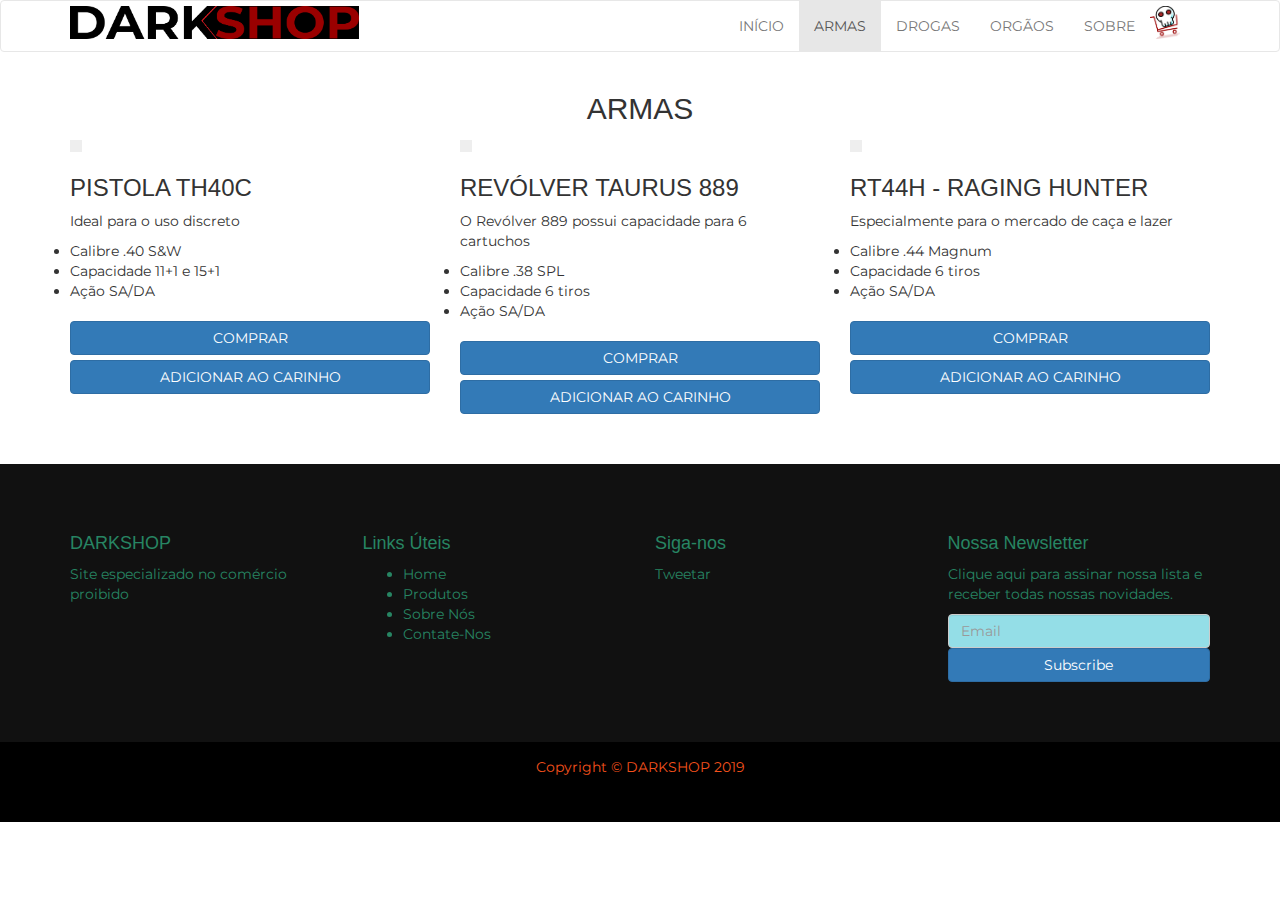
==== armas.html @ 75d6cc61 "tooltip&twitter" ====
<!DOCTYPE html>
<html lang="pt-br">
<head>
    <meta charset="UTF-8">
    <title>DarkShop | Armas</title>
    <!-- Links  -->
<link rel="stylesheet" href="https://maxcdn.bootstrapcdn.com/bootstrap/3.4.0/css/bootstrap.min.css">
<script src="https://ajax.googleapis.com/ajax/libs/jquery/3.4.1/jquery.min.js"></script>
<script src="https://maxcdn.bootstrapcdn.com/bootstrap/3.4.0/js/bootstrap.min.js"></script>

<link id="icon" href="img/carinhodarkshop.png" rel="icon" type="image/x-icon"> 

<link href="https://fonts.googleapis.com/css?family=Montserrat&display=swap" rel="stylesheet">

<link rel="stylesheet" href="css/darkcss.css"> 

</head>

<body>
    <nav class="navbar navbar-default navbar-cor">
        <div class="container">
            <div class="navbar-header">
                <a href="index.html" class="navbar-brand"><img id="navbar-brand-dark" src="img/darkletralogo.png"></a>
                <button class="navbar-toggle glyphicon glyphicon-menu-hamburger"
                    data-toggle="collapse" data-target="#dark-navbar"></button>
            </div>
        

        <ul id="dark-navbar" class="nav navbar-nav navbar-right collapse navbar-collapse">
            <li><a href="index.html">INÍCIO</a></li>
            <li class="active"><a href="armas.html">ARMAS</a></li>
            <li><a href="drogas.html">DROGAS</a></li>
            <li><a href="orgaos.html">ORGÃOS</a></li>
            <li><a href="sobre.html">SOBRE</a></li>
            <li><a href="carinho.html" class="navbar-brand" data-toggle="tooltip" title="Carinho" data-placement="bottom">
            <img id="navbar-brand-dark" src="img/carinhodarkshop.png"></a></li>
      
      </div>
      <script>
          $(document).ready(function(){
            $('[data-toggle="tooltip"]').tooltip();   
          });
          </script>
              </ul>
              </div>
              
          </nav>
<!-- PRODUTOS -->
        <div id="army" class="container"> 
            <div class="row">
                <h2 class="text-uppercase text-center">ARMAS</h2>
            </div>
            <div class="row">
                <div id="p00" class="col-sm-4" text-center>
                    <img class="dark-drogas" src="https://www.taurusarmas.com.br/assets/img/content/products/thumbs/product-246-photo-5_690x460.png" alt="">
                    <h3 class="text-uppercase">PISTOLA TH40C</h3>
                    <p>Ideal para o uso discreto</p>
                    <div class="licoment">
                    <li>Calibre  .40 S&W</li>
                    <li>Capacidade 11+1  e 15+1 </li>
                    <li>Ação SA/DA</li>
                    </div>
                    <button type="submit" class="btn btn-primary btn btn-default btn-block text-uppercase">Comprar</button>
                    <button type="submit" class="btn btn-primary btn btn-default btn-block text-uppercase">Adicionar ao Carinho</button>
                    
                </div>

                <div id="p01" class="col-sm-4" text-center>
                        <img class="dark-drogas" src="https://www.taurusarmas.com.br/assets/img/content/products/product-146-photo-3.png" alt="">
                        <h3 class="text-uppercase">REVÓLVER TAURUS 889</h3>
                        <p>O Revólver 889 possui capacidade para 6 cartuchos</p>
                        <div class="licoment">
                        <li>Calibre .38 SPL</li>
                        <li>Capacidade 6 tiros</li>
                        <li>Ação SA/DA</li>
                        </div>
                        <button type="submit" class="btn btn-primary btn btn-default btn-block text-uppercase">Comprar</button>
                    <button type="submit" class="btn btn-primary btn btn-default btn-block text-uppercase">Adicionar ao Carinho</button>
                    </div>

                <div id="p02" class="col-sm-4" text-center>
                        <img class="dark-drogas" src="https://www.taurusarmas.com.br/assets/img/content/products/thumbs/product-256-photo-14_690x460.png" alt="">
                        <h3 class="text-uppercase">RT44H - RAGING HUNTER</h3>
                        <p>Especialmente para o mercado de caça e lazer</p>
                        <div class="licoment">
                        <li>Calibre .44 Magnum</li>
                        <li>Capacidade 6 tiros</li>
                        <li>Ação SA/DA</li>
                        </div>
                        <button type="submit" class="btn btn-primary btn btn-default btn-block text-uppercase">Comprar</button>
                    <button type="submit" class="btn btn-primary btn btn-default btn-block text-uppercase">Adicionar ao Carinho</button>
                    </div>
            </div>
       </div>
       <footer id="footer">
            <div class="footer-top">
                <div class="container">
                    <div class="row">
    
                        <div class="col-lg-3 col-md-3 footer-info">
                            <h4>DARKSHOP</h4>
                            <p>Site especializado no comércio proibido</p>
                        </div>
    
                        <div class="col-lg-3 col-md6 footer-links">
                            <h4>Links Úteis</h4>
                            <ul>
                                <li><i class="ion-ios-arrow-right"></i><a href="index.html">Home</a></li>
                                <li><i class="ion-ios-arrow-right"></i><a href="armas.html">Produtos</a></li>
                                <li><i class="ion-ios-arrow-right"></i><a href="sobre.html">Sobre Nós</a></li>
                                <li><i class="ion-ios-arrow-right"></i><a href="#">Contate-Nos</a></li>
                            </ul>
                        </div>
                        <div class="col-lg-3 col-md-6 footer-contact">
                        <h4>Siga-nos</h4>
                        <a href="http://twitter.com/share" class="twitter-share-button" 
              data-url="https://twitter.com/login?lang=pt" data-text="" data-count="horizontal" data-via="@Darkshop" data-lang="pt">Tweetar</a>
              <script type="text/javascript" src="http://platform.twitter.com/widgets.js">
              </script>
                        <a href="#" class="instragram">  <i class="fa fa-instagram">        </i>    </a>
                        <a href="#" class="facebook">    <i class="fab fa-facebook-square"> </i>    </a>
                        </div>
    
                        <div class="col-lg-3 col-md6 footer-newsletter">
                        <h4>Nossa Newsletter</h4>
                        <p>
                            Clique aqui para assinar nossa lista e receber
                            todas nossas novidades.
                        </p>
                        <form action="sobre.html" method="post">
                                <input id="email" type="email" class="form-control" name="email" placeholder="Email " ><input class="btn btn-primary btn-block type="submit" value="Subscribe">
                        </form>
                    </div>
    
                        </div>
                    </div>
                </div>
            <p class="copyright text-muted text-center"> Copyright &copy; DARKSHOP 2019</p>
        </footer>
</body>

</html>
---- css/darkcss.css ----
body{
    font-family: 'Montserrat'
}
.navbar-cor{
    background: #ffffff;
}
#navbar-brand-dark{
    height: 33px;
    margin-top: -10px;
}
.text-sobre{
    /* text-decoration: underline; */
    font-style: italic;
}
#row-text{
    font-size: xx-large;
    
}
h1,h2,h3,h4,h6{
    font-family: Monteserrat, sans-serif;
}
.dark-drogas{
    border: 6px solid #eee;
    width: 100%;
   
}
.licoment{
    margin-bottom: 20px;
}
/* footer */
#footer{
    background: #000;
    padding: 0 0 30px 0;
    color: #278563;
    font-size: 14px;
}
#footer .footer-top{
    background: #111;
    padding: 60px 0 30px 0;
}
#footer .footer-top .footer info{
    margin-bottom: 30px
}
#footer .footer-top .footer-info h3{
    font-size: 34px;
}
#footer a:link, :visited{
    list-style: none;
    text-decoration:none;
    color:#278563;
}
#footer .footer-top .footer-links ul a:hover{ 
    color:#f4511c;
}
#footer .footer-top .footer-contact{
    margin-bottom: 30px;
}
#footer .footer-top .footer-contact p{
    line-height: 26px;
}
#footer .footer-top .footer-newsletter{
    margin-bottom: 30px;
}
#footer .footer-top .footer-newsletter imput[type="email"]{
    border:0;
    padding: 6px 8px;
    width: 65%;
}
#footer .footer-top .footer-newsletter imput[type="submit"]{
    background:#f4511e;
    border:0;
    width: 35%;
    padding: 6px 0px;
    text-align: center;
    color: #fff;
    transition:0.3s;
    cursor: pointer;
}
#footer .footr-top .footer-newsletter imput[type="submit"]:hover{
    background: #13a456;
}
#footer .copyright{
    text-align: center;
    padding-top: 15px;
    padding-bottom: 15px;
    background: #000000;
    color: #f4511c;
    margin: 0;
}
.form-control {
    background-color:rgb(148, 222, 231);
}
.form-control:hover{
    background-color:rgb(109, 196, 207);
}
/* Slide */
.item p{
    color: #000;
    /* font-size: 21pt; */
    margin-top: 150%;
    /* margin-left:-20%; */
    /* margin-right: 10%;*/
    line-height: 200%;
    line-break: inherit;
    line-clamp: 50%;

    /* text-align: center;*/
} 
#army{
    padding-bottom:50px; 
}
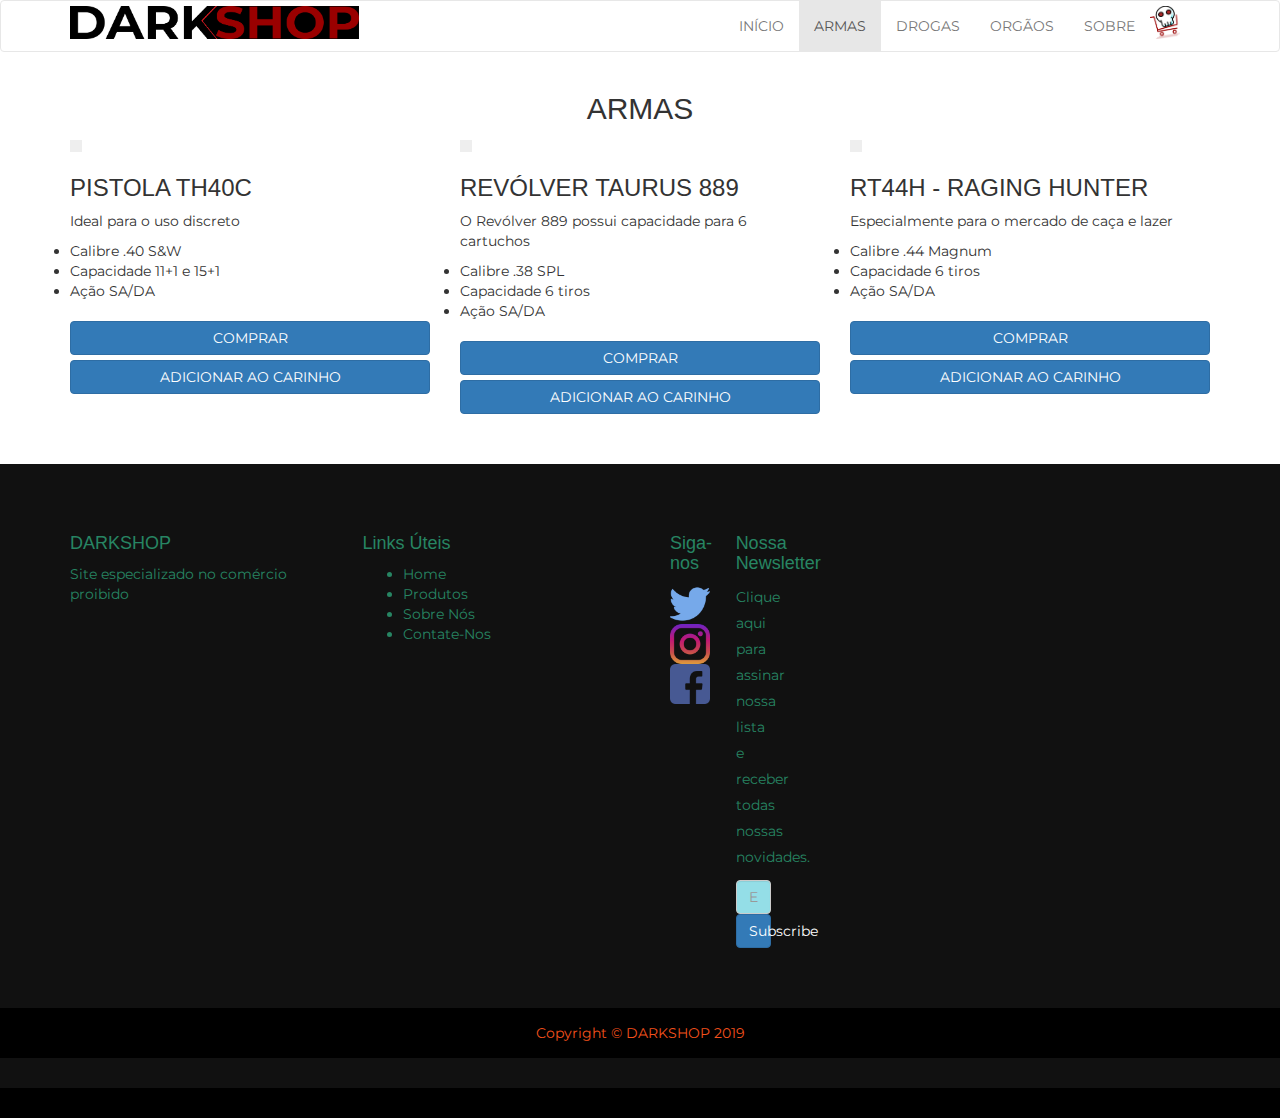
==== commit c9fb37d0: "icon" ====
--- a/armas.html
+++ b/armas.html
@@ -112,23 +112,23 @@
                             </ul>
                         </div>
                         <div class="col-lg-3 col-md-6 footer-contact">
-                        <h4>Siga-nos</h4>
-                        <a href="http://twitter.com/share" class="twitter-share-button" 
-              data-url="https://twitter.com/login?lang=pt" data-text="" data-count="horizontal" data-via="@Darkshop" data-lang="pt">Tweetar</a>
-              <script type="text/javascript" src="http://platform.twitter.com/widgets.js">
-              </script>
-                        <a href="#" class="instragram">  <i class="fa fa-instagram">        </i>    </a>
-                        <a href="#" class="facebook">    <i class="fab fa-facebook-square"> </i>    </a>
-                        </div>
-    
-                        <div class="col-lg-3 col-md6 footer-newsletter">
+                                <div class="col-lg-3 col-md-6 footer-contact">
+
+                                        <h4>Siga-nos</h4>
+                                  
+                                        <a target="_blank" href="https://twitter.com/login?lang=pt"><img src="img/index/twitter.png" alt="Twitter" width=40 height=40/></a>
+                                        <a target="_blank" href="https://www.instagram.com/accounts/login/?hl=pt-br"><img src="img/index/instagram.png" alt="Instagram" width=40 height=40/></a>
+                                        <a target="_blank" href="https://www.facebook.com/Darkshop-324207518508771/"><img src="img/index/facebook.png" alt="Facebook" width=40 height=40/></a> 
+                                        </div>
+                                    <div class="col-lg-3 col-md6 footer-newsletter">
                         <h4>Nossa Newsletter</h4>
                         <p>
                             Clique aqui para assinar nossa lista e receber
                             todas nossas novidades.
                         </p>
                         <form action="sobre.html" method="post">
-                                <input id="email" type="email" class="form-control" name="email" placeholder="Email " ><input class="btn btn-primary btn-block type="submit" value="Subscribe">
+                        <input id="email" type="email" class="form-control" name="email" placeholder="Email " >
+                        <button type="submit" class="btn btn-primary btn btn-default btn-block">Subscribe</button>
                         </form>
                     </div>
     
--- a/css/darkcss.css
+++ b/css/darkcss.css
@@ -96,15 +96,10 @@
 /* Slide */
 .item p{
     color: #000;
-    /* font-size: 21pt; */
-    margin-top: 150%;
-    /* margin-left:-20%; */
-    /* margin-right: 10%;*/
-    line-height: 200%;
-    line-break: inherit;
-    line-clamp: 50%;
-
-    /* text-align: center;*/
+    font-size: 21pt;
+    margin-top: 50%;
+    margin-left:50%; 
+    text-align: left;
 } 
 #army{
     padding-bottom:50px; 
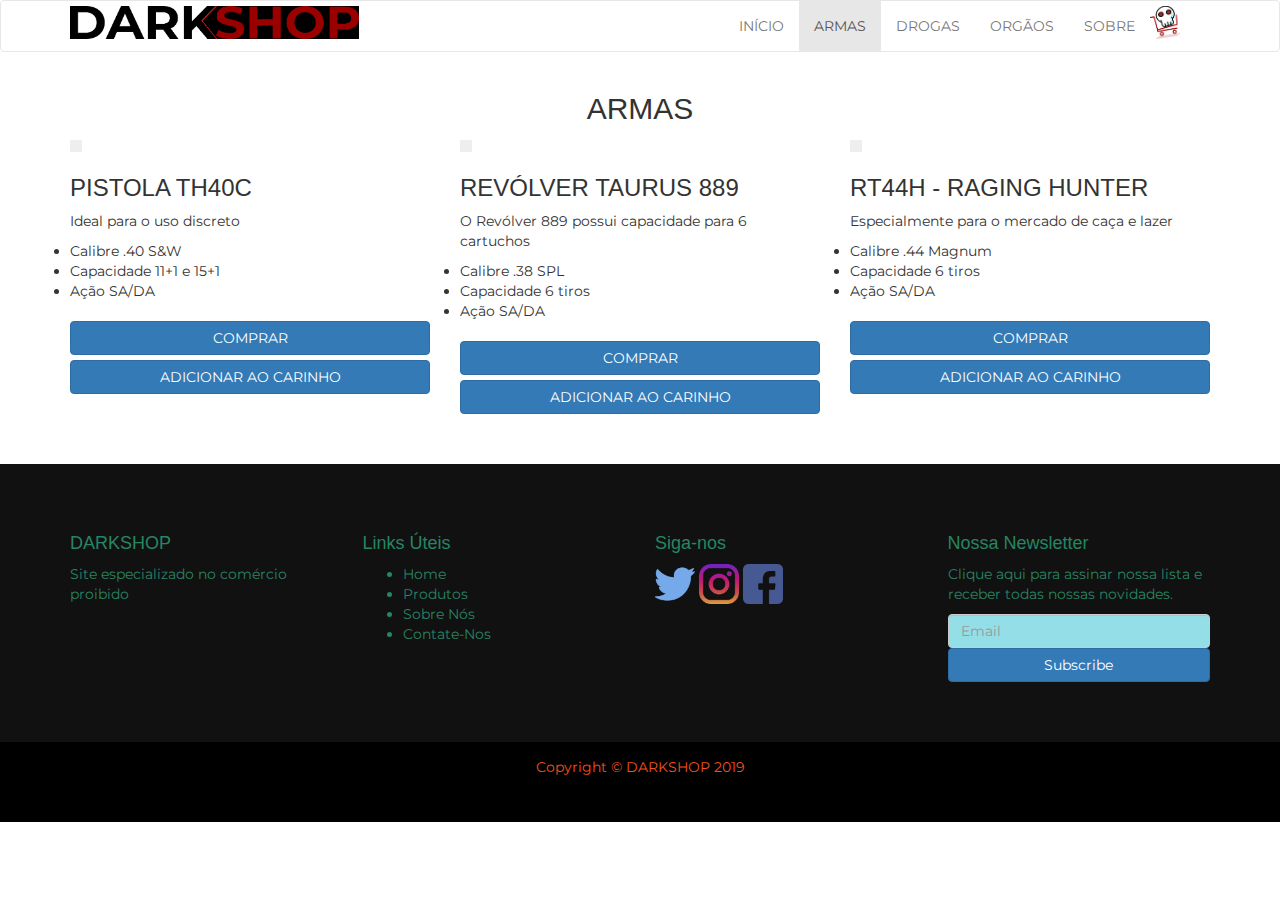
==== commit d71608d4: "ajust" ====
--- a/armas.html
+++ b/armas.html
@@ -112,15 +112,13 @@
                             </ul>
                         </div>
                         <div class="col-lg-3 col-md-6 footer-contact">
-                                <div class="col-lg-3 col-md-6 footer-contact">
-
-                                        <h4>Siga-nos</h4>
-                                  
-                                        <a target="_blank" href="https://twitter.com/login?lang=pt"><img src="img/index/twitter.png" alt="Twitter" width=40 height=40/></a>
-                                        <a target="_blank" href="https://www.instagram.com/accounts/login/?hl=pt-br"><img src="img/index/instagram.png" alt="Instagram" width=40 height=40/></a>
-                                        <a target="_blank" href="https://www.facebook.com/Darkshop-324207518508771/"><img src="img/index/facebook.png" alt="Facebook" width=40 height=40/></a> 
-                                        </div>
-                                    <div class="col-lg-3 col-md6 footer-newsletter">
+                                <h4>Siga-nos</h4>
+              
+                                <a target="_blank" href="https://twitter.com/login?lang=pt"><img src="img/index/twitter.png" alt="Twitter" width=40 height=40/></a>
+                                <a target="_blank" href="https://www.instagram.com/accounts/login/?hl=pt-br"><img src="img/index/instagram.png" alt="Instagram" width=40 height=40/></a>
+                                <a target="_blank" href="https://www.facebook.com/Darkshop-324207518508771/"><img src="img/index/facebook.png" alt="Facebook" width=40 height=40/></a> 
+                                </div>
+                        <div class="col-lg-3 col-md6 footer-newsletter">
                         <h4>Nossa Newsletter</h4>
                         <p>
                             Clique aqui para assinar nossa lista e receber
@@ -128,7 +126,7 @@
                         </p>
                         <form action="sobre.html" method="post">
                         <input id="email" type="email" class="form-control" name="email" placeholder="Email " >
-                        <button type="submit" class="btn btn-primary btn btn-default btn-block">Subscribe</button>
+                         <button type="submit" class="btn btn-primary btn btn-default btn-block">Subscribe</button>
                         </form>
                     </div>
     
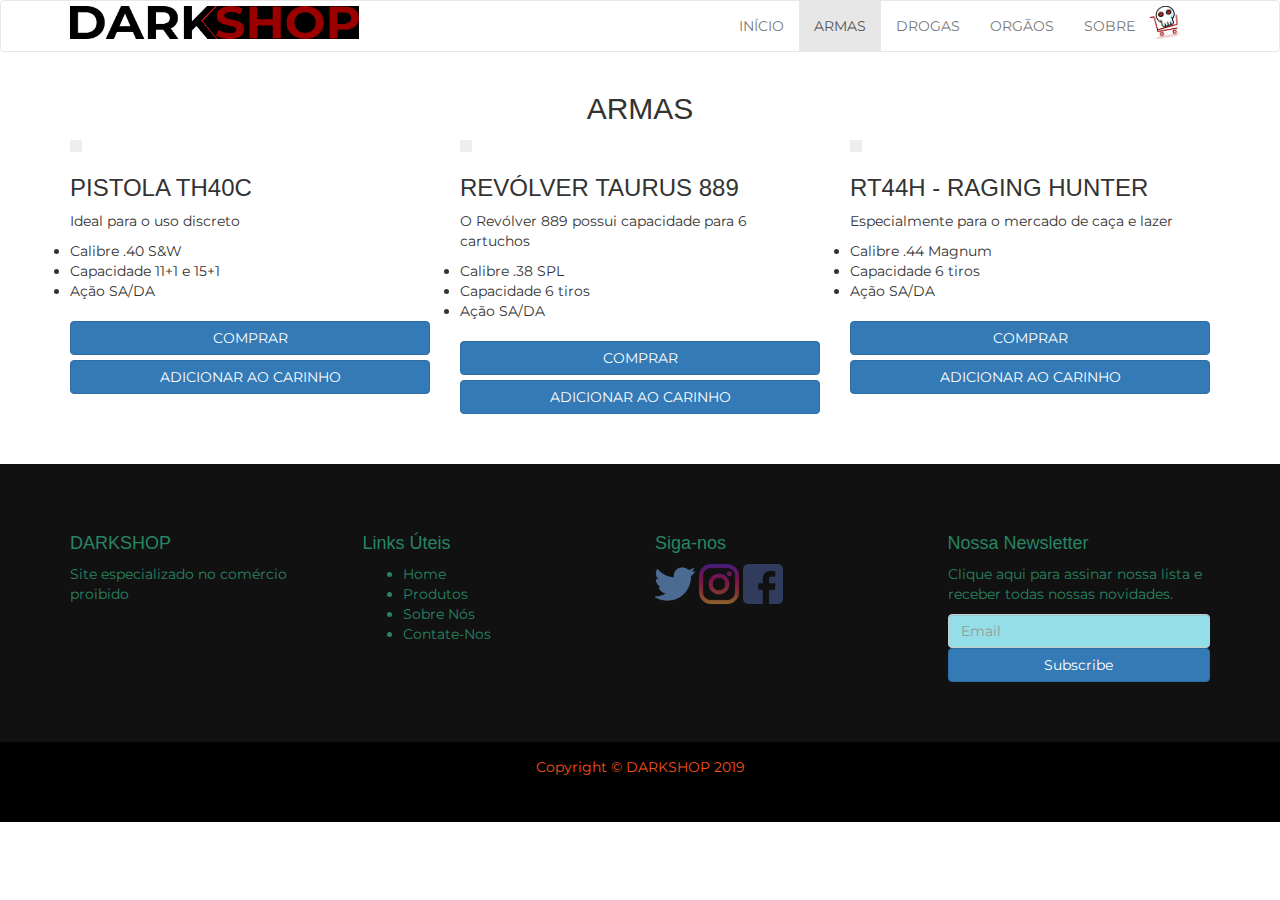
==== commit 08cac35e: "mobile portable" ====
--- a/armas.html
+++ b/armas.html
@@ -2,6 +2,8 @@
 <html lang="pt-br">
 <head>
     <meta charset="UTF-8">
+    <meta name="viewport" content="width=device-width, initial-scale=1.0">
+    <meta http-equiv="X-UA-Compatible" content="ie=edge">
     <title>DarkShop | Armas</title>
     <!-- Links  -->
 <link rel="stylesheet" href="https://maxcdn.bootstrapcdn.com/bootstrap/3.4.0/css/bootstrap.min.css">
--- a/css/darkcss.css
+++ b/css/darkcss.css
@@ -92,6 +92,7 @@
 }
 .form-control:hover{
     background-color:rgb(109, 196, 207);
+
 }
 /* Slide */
 .item p{
@@ -104,3 +105,15 @@
 #army{
     padding-bottom:50px; 
 }
+.footer-contact a{
+    opacity: 0.6;
+    transition: 0.3s;
+  }
+  
+  .footer-contact a:hover {opacity: 1}
+
+/* .footer-contact a:hover{
+    color: #f4511c;
+    scale: 1.2;
+    transition-delay: 3s;
+} */
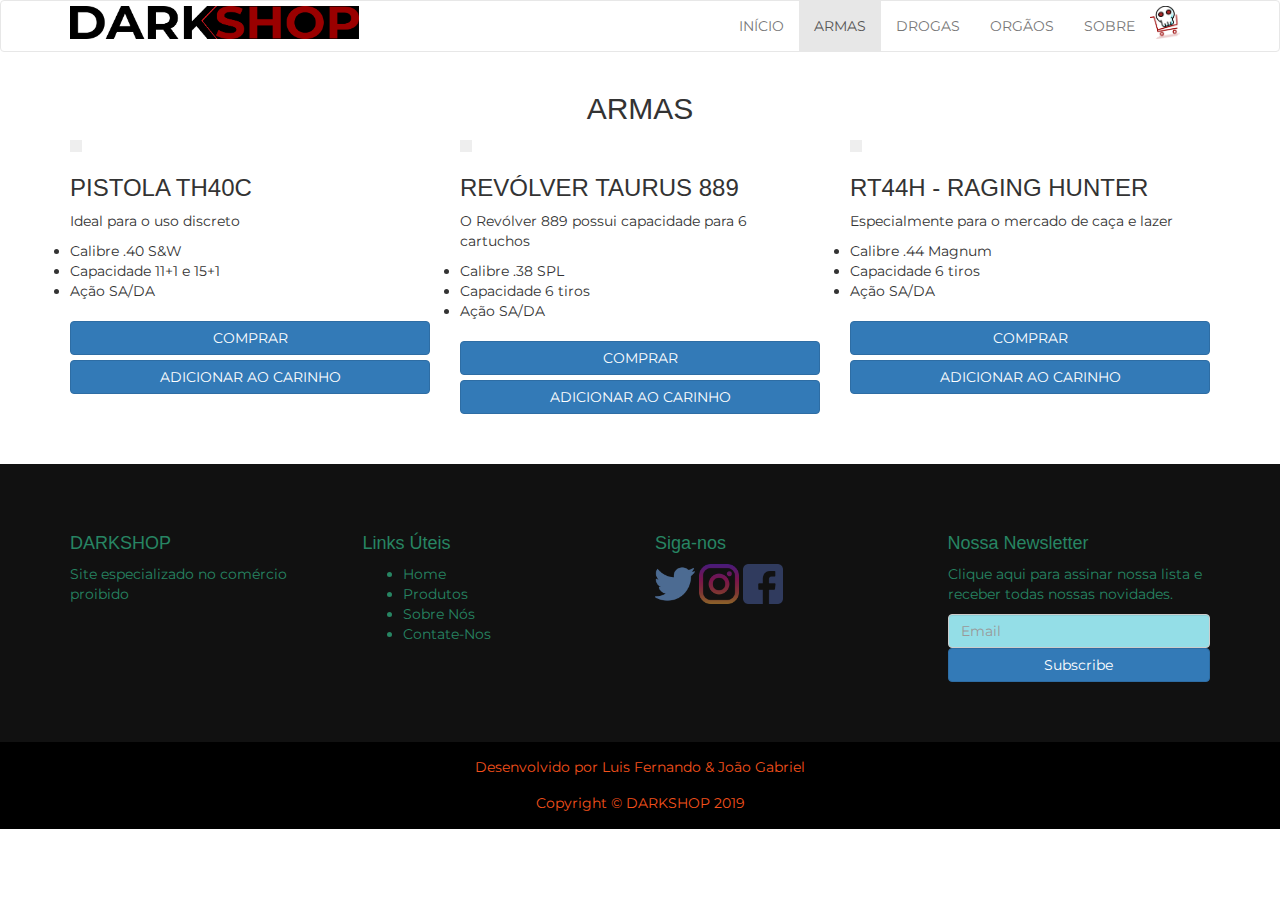
==== commit 400bb227: "incorporação de links no button" ====
--- a/armas.html
+++ b/armas.html
@@ -62,9 +62,10 @@
                     <li>Capacidade 11+1  e 15+1 </li>
                     <li>Ação SA/DA</li>
                     </div>
-                    <button type="submit" class="btn btn-primary btn btn-default btn-block text-uppercase">Comprar</button>
-                    <button type="submit" class="btn btn-primary btn btn-default btn-block text-uppercase">Adicionar ao Carinho</button>
-                    
+                    <div class="comprarcar">
+                        <button type="link" class="btn btn-primary btn btn-default btn-block text-uppercase"><a class="btn-block" href="aten.html">Comprar</a></li></button>
+                        <button type="link" class="btn btn-primary btn btn-default btn-block text-uppercase"><a class="btn-block" href="aten.html">Adicionar ao carinho</a></li></button>
+                        </div> 
                 </div>
 
                 <div id="p01" class="col-sm-4" text-center>
@@ -76,9 +77,11 @@
                         <li>Capacidade 6 tiros</li>
                         <li>Ação SA/DA</li>
                         </div>
-                        <button type="submit" class="btn btn-primary btn btn-default btn-block text-uppercase">Comprar</button>
-                    <button type="submit" class="btn btn-primary btn btn-default btn-block text-uppercase">Adicionar ao Carinho</button>
-                    </div>
+                        <div class="comprarcar">
+                            <button type="link" class="btn btn-primary btn btn-default btn-block text-uppercase"><a class="btn-block" href="aten.html">Comprar</a></li></button>
+                            <button type="link" class="btn btn-primary btn btn-default btn-block text-uppercase"><a class="btn-block" href="aten.html">Adicionar ao carinho</a></li></button>
+                            </div> 
+                        </div>
 
                 <div id="p02" class="col-sm-4" text-center>
                         <img class="dark-drogas" src="https://www.taurusarmas.com.br/assets/img/content/products/thumbs/product-256-photo-14_690x460.png" alt="">
@@ -89,9 +92,11 @@
                         <li>Capacidade 6 tiros</li>
                         <li>Ação SA/DA</li>
                         </div>
-                        <button type="submit" class="btn btn-primary btn btn-default btn-block text-uppercase">Comprar</button>
-                    <button type="submit" class="btn btn-primary btn btn-default btn-block text-uppercase">Adicionar ao Carinho</button>
-                    </div>
+                        <div class="comprarcar">
+                            <button type="link" class="btn btn-primary btn btn-default btn-block text-uppercase"><a class="btn-block" href="aten.html">Comprar</a></li></button>
+                            <button type="link" class="btn btn-primary btn btn-default btn-block text-uppercase"><a class="btn-block" href="aten.html">Adicionar ao carinho</a></li></button>
+                            </div> 
+                        </div>
             </div>
        </div>
        <footer id="footer">
@@ -135,6 +140,7 @@
                         </div>
                     </div>
                 </div>
+                <p class="copyright text-muted text-center"> Desenvolvido por Luis Fernando & João Gabriel</p>
             <p class="copyright text-muted text-center"> Copyright &copy; DARKSHOP 2019</p>
         </footer>
 </body>
--- a/css/darkcss.css
+++ b/css/darkcss.css
@@ -30,7 +30,7 @@
 /* footer */
 #footer{
     background: #000;
-    padding: 0 0 30px 0;
+    padding: 0 0 15px 0;
     color: #278563;
     font-size: 14px;
 }
@@ -82,7 +82,7 @@
 #footer .copyright{
     text-align: center;
     padding-top: 15px;
-    padding-bottom: 15px;
+    padding-bottom: 1px;
     background: #000000;
     color: #f4511c;
     margin: 0;
@@ -108,12 +108,13 @@
 .footer-contact a{
     opacity: 0.6;
     transition: 0.3s;
-  }
-  
-  .footer-contact a:hover {opacity: 1}
+}
 
-/* .footer-contact a:hover{
-    color: #f4511c;
-    scale: 1.2;
-    transition-delay: 3s;
-} */
+ .footer-contact a:hover {opacity: 1;
+   
+}
+.comprarcar a{
+    color: #ffffff;
+    list-style: none;
+    text-decoration:none;
+}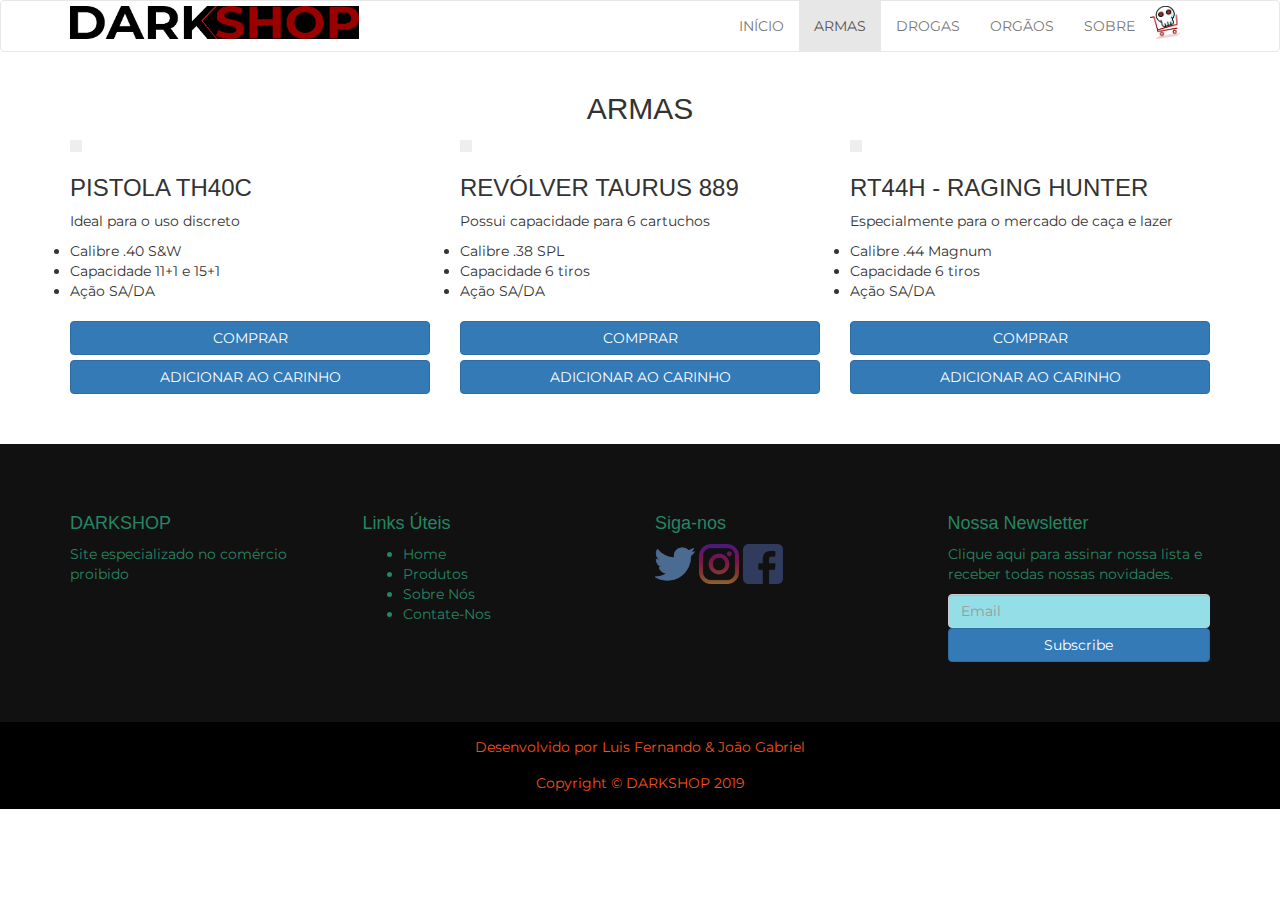
==== commit e61f40c9: "text position" ====
--- a/armas.html
+++ b/armas.html
@@ -71,7 +71,7 @@
                 <div id="p01" class="col-sm-4" text-center>
                         <img class="dark-drogas" src="https://www.taurusarmas.com.br/assets/img/content/products/product-146-photo-3.png" alt="">
                         <h3 class="text-uppercase">REVÓLVER TAURUS 889</h3>
-                        <p>O Revólver 889 possui capacidade para 6 cartuchos</p>
+                        <p>Possui capacidade para 6 cartuchos</p>
                         <div class="licoment">
                         <li>Calibre .38 SPL</li>
                         <li>Capacidade 6 tiros</li>
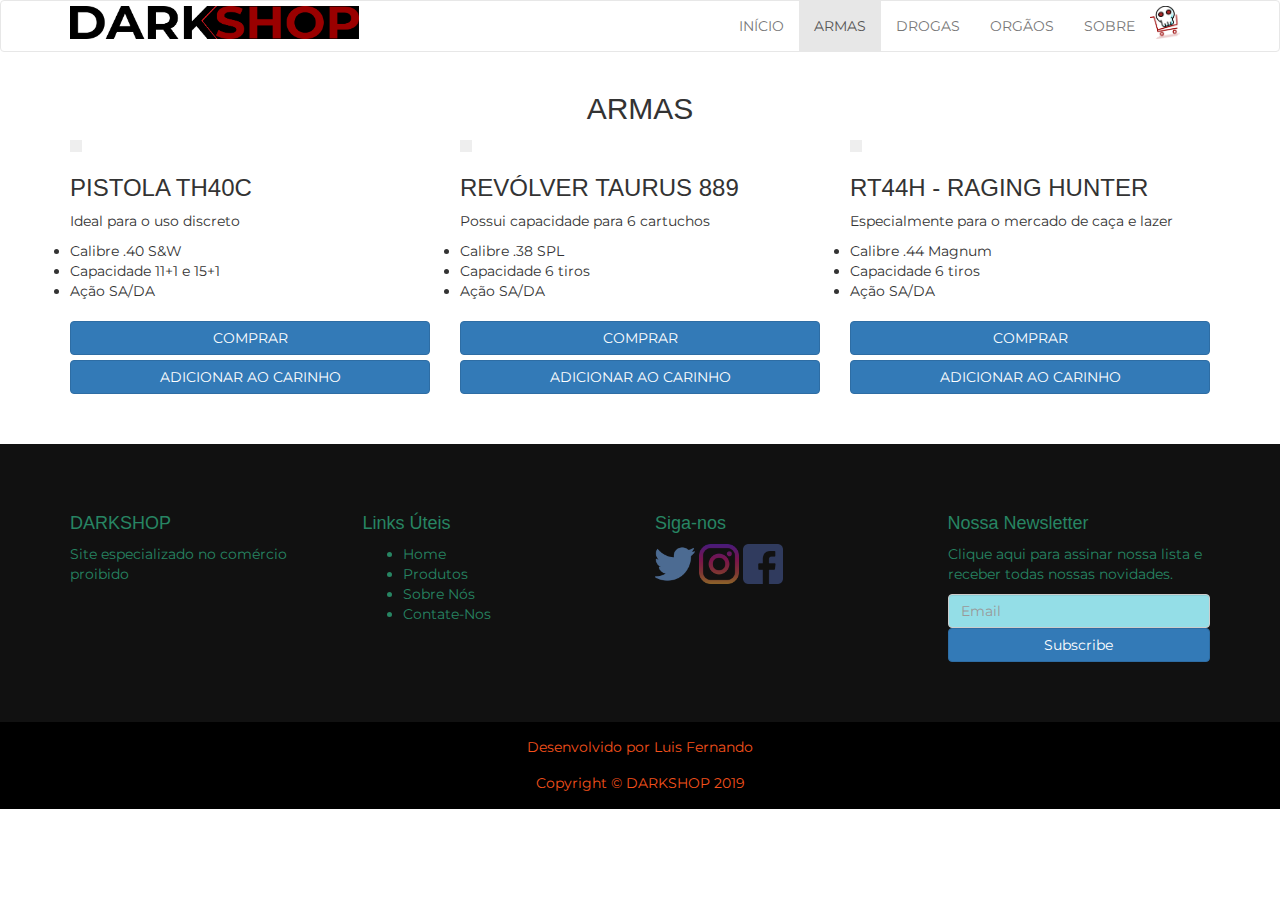
==== commit fb975194: "Deve nombre" ====
--- a/armas.html
+++ b/armas.html
@@ -140,9 +140,9 @@
                         </div>
                     </div>
                 </div>
-                <p class="copyright text-muted text-center"> Desenvolvido por Luis Fernando & João Gabriel</p>
+                <p class="copyright text-muted text-center"> Desenvolvido por Luis Fernando </p>
             <p class="copyright text-muted text-center"> Copyright &copy; DARKSHOP 2019</p>
         </footer>
 </body>
 
-</html>+</html>
